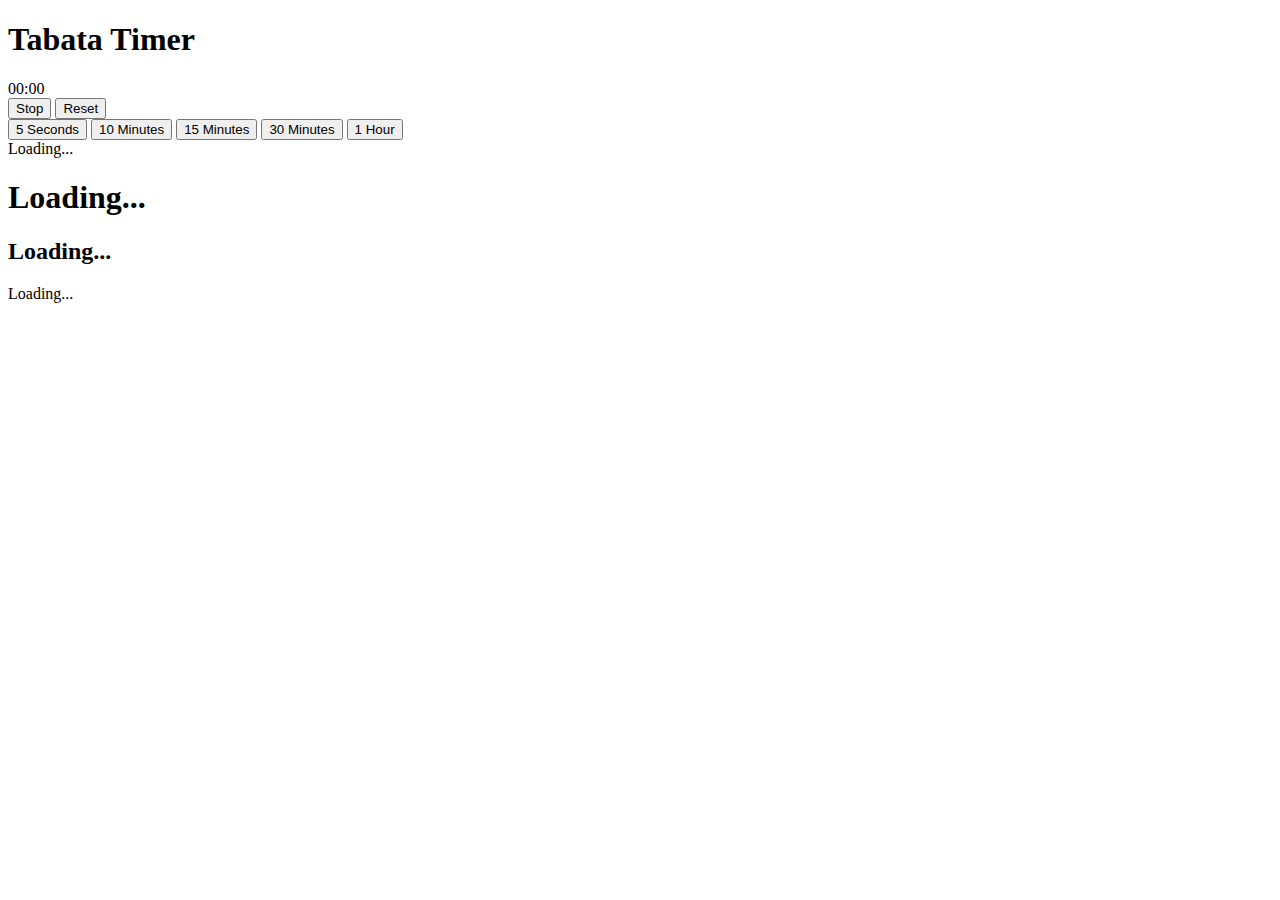
==== index.html @ bf39497b "Create index.html" ====
<!DOCTYPE html>
<html lang="en">
<head>
    <meta charset="UTF-8">
    <meta name="viewport" content="width=device-width, initial-scale=1.0">
    <link rel="stylesheet" href="styles.css">
    <title>Split Screen Projects</title>
</head>
<body>
    <div class="container">
        <!-- Contenido del primer proyecto: Tabata Timer -->
        <div id="datetime"></div>
        <h1>Tabata Timer</h1>
        <div id="timer">
            <span id="time">00:00</span>
        </div>
        <div id="timer-controls">
            <button id="stop">Stop</button>
            <button id="reset">Reset</button>
        </div>
        <div id="timer-options">
            <button id="btn-5sec">5 Seconds</button>
            <button id="btn-10min">10 Minutes</button>
            <button id="btn-15min">15 Minutes</button>
            <button id="btn-30min">30 Minutes</button>
            <button id="btn-1hr">1 Hour</button>
        </div>
    </div>

    <div class="container">
        <!-- Contenido del segundo proyecto: Verbo del Día -->
        <div id="dayOfWeek" class="day-of-week">Loading...</div>
        <h1 id="infinitive">Loading...</h1>
        <div class="time-tense" id="time-tense">
            <h2 id="tense-title">Loading...</h2>
            <div id="conjugations">Loading...</div>
        </div>
    </div>

    <script src="script.js"></script>
</body>
</html>
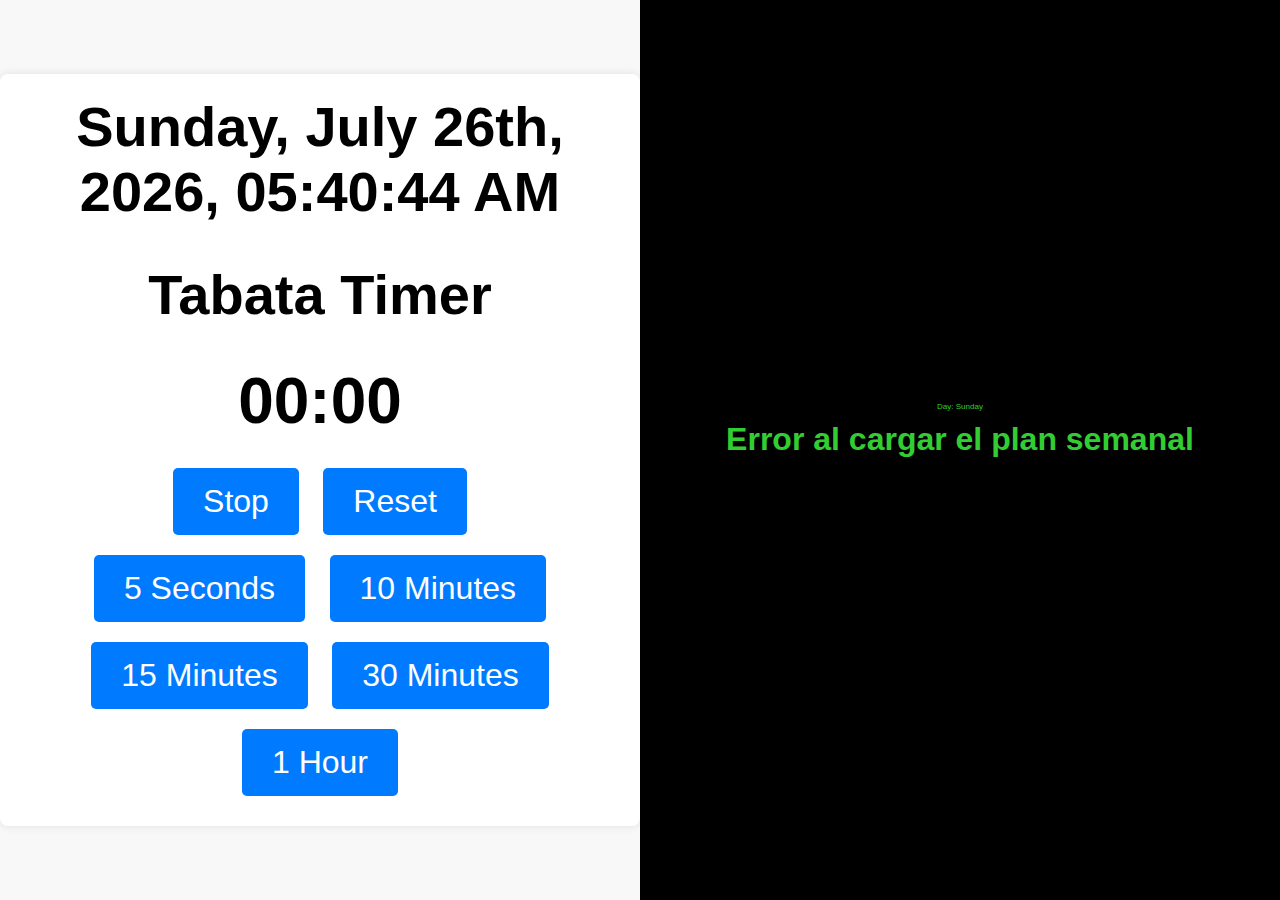
==== commit 5d5d1cf3: "Add files via upload" ====
--- a/index.html
+++ b/index.html
@@ -1,42 +1,45 @@
-<!DOCTYPE html>
-<html lang="en">
-<head>
-    <meta charset="UTF-8">
-    <meta name="viewport" content="width=device-width, initial-scale=1.0">
-    <link rel="stylesheet" href="styles.css">
-    <title>Split Screen Projects</title>
-</head>
-<body>
-    <div class="container">
-        <!-- Contenido del primer proyecto: Tabata Timer -->
-        <div id="datetime"></div>
-        <h1>Tabata Timer</h1>
-        <div id="timer">
-            <span id="time">00:00</span>
-        </div>
-        <div id="timer-controls">
-            <button id="stop">Stop</button>
-            <button id="reset">Reset</button>
-        </div>
-        <div id="timer-options">
-            <button id="btn-5sec">5 Seconds</button>
-            <button id="btn-10min">10 Minutes</button>
-            <button id="btn-15min">15 Minutes</button>
-            <button id="btn-30min">30 Minutes</button>
-            <button id="btn-1hr">1 Hour</button>
-        </div>
-    </div>
-
-    <div class="container">
-        <!-- Contenido del segundo proyecto: Verbo del Día -->
-        <div id="dayOfWeek" class="day-of-week">Loading...</div>
-        <h1 id="infinitive">Loading...</h1>
-        <div class="time-tense" id="time-tense">
-            <h2 id="tense-title">Loading...</h2>
-            <div id="conjugations">Loading...</div>
-        </div>
-    </div>
-
-    <script src="script.js"></script>
-</body>
-</html>
+<!DOCTYPE html>
+<html lang="en">
+<head>
+    <meta charset="UTF-8">
+    <meta name="viewport" content="width=device-width, initial-scale=1.0">
+    
+    <!-- Estilos para el diseño dividido -->
+    <style>
+        body {
+            margin: 0;
+            display: flex;
+            height: 100vh;
+        }
+
+        .half-screen {
+            width: 50%;
+            height: 100%;
+            overflow: hidden;
+        }
+
+        #tabata-container {
+            background-color: #f8f8f8; /* Fondo gris claro para el tabata timer */
+        }
+
+        #verb-container {
+            background-color: black; /* Fondo negro para el verbo del día */
+            color: #32CD32; /* Texto verde */
+            overflow: hidden;
+        }
+    </style>
+
+    <title>Proyectos Divididos</title>
+</head>
+<body>
+    <!-- Contenedor para el Tabata Timer -->
+    <div id="tabata-container" class="half-screen">
+        <iframe src="tabata.html" style="width: 100%; height: 100%; border: none;"></iframe>
+    </div>
+
+    <!-- Contenedor para el Verbo del Día -->
+    <div id="verb-container" class="half-screen">
+        <iframe src="verbos.html" style="width: 100%; height: 100%; border: none;"></iframe>
+    </div>
+</body>
+</html>
